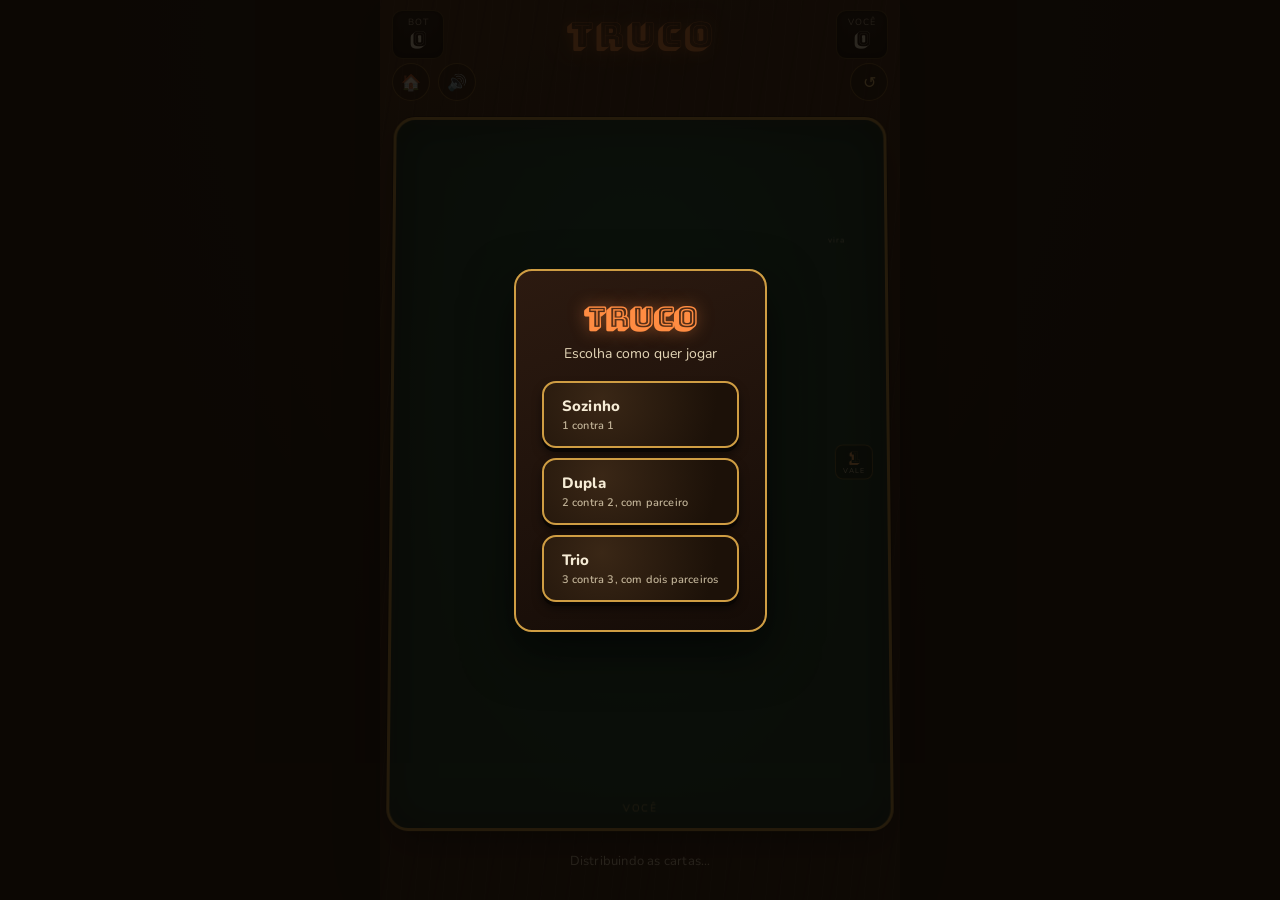
==== games/truco/index.html @ 49a003a3 "Renomeia app para Joguinhos da Hora e corrige botões cortados no Android - manifest/título/README/ru" ====
<!DOCTYPE html>
<html lang="pt-BR">
<head>
<meta charset="UTF-8">
<meta name="viewport" content="width=device-width, initial-scale=1.0, maximum-scale=1.0, user-scalable=no, viewport-fit=cover">
<title>Truco do Boteco</title>
<link rel="icon" href="../../icons/icon.svg" type="image/svg+xml">
<link rel="apple-touch-icon" href="../../icons/icon.svg">
<link rel="manifest" href="../../manifest.json">
<meta name="theme-color" content="#2c1a10">
<meta name="mobile-web-app-capable" content="yes">
<meta name="apple-mobile-web-app-capable" content="yes">
<meta name="apple-mobile-web-app-status-bar-style" content="black-translucent">
<meta name="apple-mobile-web-app-title" content="Truco">
<link rel="stylesheet" href="../../fonts/fonts.css">
<style>
  :root{
    color-scheme: dark;
    --wood-dark:#2c1a10;
    --wood-mid:#4a2d18;
    --wood-light:#6b4226;
    --felt:#0f3d2e;
    --felt-light:#175c46;
    --brass:#cf9d43;
    --brass-bright:#f0c777;
    --cream:#f6ecd6;
    --cream-dim:#e5d7b8;
    --amber:#ff8c42;
    --amber-glow:#ffb066;
    --suit-red:#a8352a;
    --suit-black:#211a14;
    --ink:#1c130c;
    --bg:#1a100a;
    --text-on-dark:#f6ecd6;
    --team-b:#8fa8bd;
  }

  *{ box-sizing:border-box; -webkit-tap-highlight-color:transparent; }

  html,body{
    margin:0; padding:0; height:100%;
    background:var(--bg);
    color:var(--text-on-dark);
    font-family:'Nunito',system-ui,sans-serif;
    overflow-x:hidden;
    overscroll-behavior:none;
    -webkit-user-select:none; user-select:none;
  }

  body{
    min-height:100vh;
    min-height:100dvh;
    display:flex;
    justify-content:center;
    background:
      radial-gradient(ellipse at 50% 0%, rgba(255,180,100,0.06), transparent 60%),
      var(--bg);
  }

  #app{
    width:100%;
    max-width:520px;
    min-height:100vh;
    min-height:100dvh;
    position:relative;
    display:flex;
    flex-direction:column;
    background:
      repeating-linear-gradient(100deg, rgba(0,0,0,0.10) 0px, rgba(0,0,0,0.10) 2px, transparent 2px, transparent 26px),
      repeating-linear-gradient(95deg, rgba(255,255,255,0.03) 0px, rgba(255,255,255,0.03) 1px, transparent 1px, transparent 14px),
      linear-gradient(160deg, var(--wood-mid), var(--wood-dark) 70%);
    box-shadow: 0 0 60px rgba(0,0,0,0.6);
  }

  /* ---------- Header / sign ---------- */
  .topbar{
    display:flex; align-items:center; justify-content:space-between;
    padding:calc(10px + env(safe-area-inset-top)) 12px 4px;
    gap:8px;
    z-index:5;
  }

  .icon-btn{
    width:38px; height:38px; border-radius:50%;
    border:1px solid rgba(207,157,67,0.5);
    background:rgba(0,0,0,0.25);
    color:var(--brass-bright);
    display:flex; align-items:center; justify-content:center;
    font-size:16px;
    cursor:pointer;
    flex:0 0 auto;
  }
  .icon-btn:active{ transform:scale(0.92); }

  .sign{
    font-family:'Bungee Shade', cursive;
    font-size:clamp(26px, 8vw, 34px);
    letter-spacing:2px;
    color:var(--amber);
    text-shadow:
      0 0 12px rgba(255,140,66,0.55),
      0 0 30px rgba(255,140,66,0.25);
    text-align:center;
    flex:1;
    line-height:1;
  }

  .scorechip{
    flex:0 0 auto;
    min-width:52px;
    background:linear-gradient(180deg,#241a12,#150e09);
    border:1px solid rgba(207,157,67,0.35);
    border-radius:10px;
    padding:5px 8px;
    text-align:center;
    box-shadow: inset 0 0 10px rgba(0,0,0,0.5);
  }
  .scorechip .lbl{
    font-size:9px; letter-spacing:1px; color:var(--cream-dim); opacity:0.8;
    white-space:nowrap;
  }
  .scorechip .val{
    font-family:'Bungee Shade', cursive;
    font-size:20px; color:var(--cream);
    line-height:1.1;
  }
  .scorechip .ticks{
    display:flex; gap:2px; justify-content:center; margin-top:3px; flex-wrap:wrap; max-width:60px;
  }
  .scorechip .ticks i{
    width:4px; height:4px; border-radius:50%;
    background:rgba(230,215,184,0.25);
  }
  .scorechip .ticks i.on{ background:var(--brass-bright); box-shadow:0 0 4px var(--brass-bright); }

  /* ---------- Table / felt ---------- */
  .table-wrap{
    flex:1;
    display:flex; flex-direction:column;
    padding:6px 10px 10px;
    perspective:1200px;
  }

  .felt{
    flex:1;
    position:relative;
    border-radius:22px;
    background:
      radial-gradient(ellipse at 50% 40%, var(--felt-light), var(--felt) 70%);
    border:3px solid var(--brass);
    box-shadow:
      0 0 0 1px rgba(0,0,0,0.4),
      inset 0 0 40px rgba(0,0,0,0.55),
      inset 0 2px 12px rgba(255,255,255,0.06),
      0 18px 30px -10px rgba(0,0,0,0.7);
    transform: rotateX(3deg);
    transform-style:preserve-3d;
    display:flex; flex-direction:column;
    padding:10px 6px;
    min-height:0;
    overflow:hidden;
  }

  .zone{
    display:flex; align-items:center; justify-content:center;
    position:relative;
  }
  .bot-zone{ flex:0 0 auto; padding:4px 0 8px; min-height:100px; }
  .bot-zone.multi{ min-height:6px; padding:0; }
  .mid-zone{ flex:1; min-height:120px; }
  .mid-zone.multi{ min-height:220px; }
  .player-zone{ flex:0 0 auto; padding:8px 0 4px; min-height:114px; }

  .hand{
    position:relative;
    width:100%;
    height:100%;
    display:flex; align-items:center; justify-content:center;
  }
  .hand .card{ position:absolute; }

  .name-tag{
    position:absolute;
    top:2px; left:50%; transform:translateX(-50%);
    font-size:10px; letter-spacing:1.5px; color:var(--brass-bright);
    opacity:0.65;
    text-transform:uppercase;
  }
  .player-zone .name-tag{ top:auto; bottom:2px; }

  /* ---------- Multi-seat: avatars around the table (dupla/trio) ---------- */
  .seats-layer{
    position:absolute; inset:0;
    pointer-events:none;
    z-index:7;
  }
  .felt-seat{
    position:absolute;
    transform:translate(-50%,0);
    display:flex; flex-direction:column; align-items:center; gap:2px;
  }
  .felt-seat.pos-12{ top:9%;  left:50%; }
  .felt-seat.pos-10{ top:21%; left:16%; }
  .felt-seat.pos-2 { top:21%; left:84%; }
  .felt-seat.pos-9 { top:27%; left:11%; }
  .felt-seat.pos-3 { top:27%; left:89%; }
  .felt-seat.pos-8 { top:41%; left:9%;  }
  .felt-seat.pos-4 { top:41%; left:91%; }

  .avatar{
    position:relative;
    width:50px; height:50px;
    border-radius:50%;
    border:2.5px solid var(--team-b);
    box-shadow:0 3px 6px rgba(0,0,0,0.5);
    transition: box-shadow 0.3s;
  }
  .avatar.teamA{ border-color:var(--amber); }
  .avatar-inner{
    position:absolute; inset:0;
    border-radius:50%;
    overflow:hidden;
    background: linear-gradient(160deg, rgba(255,255,255,0.06), rgba(0,0,0,0.35));
    display:flex; align-items:flex-end; justify-content:center;
  }
  .fig-head{
    position:absolute; top:16%; left:50%;
    width:34%; height:34%;
    border-radius:50%;
    transform:translateX(-50%);
    box-shadow: inset 0 -3px 4px rgba(0,0,0,0.3), 0 1px 1px rgba(255,255,255,0.15);
  }
  .fig-body{
    position:absolute; bottom:-10%; left:50%;
    width:76%; height:48%;
    border-radius:50% 50% 0 0;
    transform:translateX(-50%);
    box-shadow: inset 0 4px 6px rgba(0,0,0,0.25);
  }
  .avatar .cnt{
    position:absolute; bottom:-4px; right:-4px;
    background:var(--ink); color:var(--cream);
    font-size:9px; font-weight:800;
    border-radius:50%; width:16px; height:16px;
    display:flex; align-items:center; justify-content:center;
    border:1px solid var(--brass);
    z-index:2;
  }
  .felt-seat.active .avatar{
    box-shadow: 0 0 0 3px var(--amber-glow), 0 0 14px rgba(255,140,66,0.6);
  }
  .seat-name{
    font-size:12px; font-weight:700; letter-spacing:0.2px; color:var(--cream);
    background:rgba(0,0,0,0.4);
    padding:2px 8px;
    border-radius:9px;
    text-align:center; max-width:100px; overflow:hidden; text-overflow:ellipsis; white-space:nowrap;
  }

  .seat-bubble{
    position:absolute; bottom:100%; left:50%;
    transform:translate(-50%,6px) scale(0.6);
    margin-bottom:4px;
    background:var(--cream);
    color:var(--ink);
    font-family:'Nunito',sans-serif;
    font-weight:800;
    font-size:11px;
    letter-spacing:0.3px;
    padding:5px 9px;
    border-radius:12px;
    white-space:nowrap;
    opacity:0;
    box-shadow:0 3px 8px rgba(0,0,0,0.4);
  }
  .seat-bubble::after{
    content:'';
    position:absolute; top:100%; left:50%; transform:translateX(-50%);
    border:5px solid transparent; border-top-color:var(--cream);
  }
  .seat-bubble.show{
    animation: bubbleIn 2s cubic-bezier(.3,1.5,.4,1) forwards;
  }
  @keyframes bubbleIn{
    0%{ opacity:0; transform:translate(-50%,6px) scale(0.5); }
    15%{ opacity:1; transform:translate(-50%,0) scale(1); }
    80%{ opacity:1; transform:translate(-50%,0) scale(1); }
    100%{ opacity:0; transform:translate(-50%,-4px) scale(0.9); }
  }

  .you-bubble-anchor{
    position:absolute; top:-6px; left:50%;
    width:1px; height:1px;
  }

  /* vira tucked corner */
  .vira-slot{
    position:absolute; top:8px; right:10px;
    display:flex; flex-direction:column; align-items:center;
    z-index:4;
  }
  .vira-slot .cap{ font-size:8px; letter-spacing:1px; color:var(--cream-dim); opacity:0.75; margin-bottom:2px; }
  .vira-slot .card{ transform: rotate(8deg); transform-origin:center; }

  .play-area{
    position:relative;
    width:100%; height:100%;
    display:flex; align-items:center; justify-content:center;
    flex-wrap:wrap;
    gap:6px;
  }
  .play-slot{
    position:relative;
    width:72px; height:100px;
  }
  .play-slot.bot-slot{ transform: translateY(-8px); }
  .play-slot.player-slot{ transform: translateY(8px); }
  .play-area.multi .play-slot{
    width:60px; height:84px;
    transform: scale(0.94);
  }
  .play-area.multi .play-slot .mini-label{
    position:absolute; bottom:-15px; left:50%; transform:translateX(-50%);
    font-size:9px; color:var(--cream-dim); opacity:0.8; white-space:nowrap;
  }

  .round-dots{
    position:absolute; left:8px; top:50%; transform:translateY(-50%);
    display:flex; flex-direction:column; gap:6px;
    z-index:3;
  }
  .round-dots .dot{
    width:11px; height:11px; border-radius:50%;
    border:1.5px solid rgba(230,215,184,0.4);
    background:rgba(0,0,0,0.25);
  }
  .round-dots .dot.A{ background:var(--amber); border-color:var(--amber); box-shadow:0 0 6px var(--amber); }
  .round-dots .dot.B{ background:var(--suit-black); border-color:var(--cream-dim); }
  .round-dots .dot.tie{ background:transparent; border-color:var(--cream-dim); }
  .round-dots .dot.tie::after{ content:'='; font-size:8px; color:var(--cream-dim); display:block; text-align:center; line-height:9px; }

  .stake-badge{
    position:absolute; right:8px; top:50%; transform:translateY(-50%);
    background:rgba(0,0,0,0.35);
    border:1px solid rgba(207,157,67,0.5);
    border-radius:8px;
    padding:4px 7px;
    text-align:center;
    z-index:3;
  }
  .stake-badge .n{ font-family:'Bungee Shade',cursive; color:var(--amber-glow); font-size:16px; line-height:1;}
  .stake-badge .t{ font-size:7px; letter-spacing:1px; color:var(--cream-dim); }

  /* ---------- Cards ---------- */
  .card{
    width:66px; height:94px;
    border-radius:8px;
    cursor:default;
    transform-style:preserve-3d;
    transition: transform 0.55s cubic-bezier(.2,.8,.2,1), box-shadow 0.3s;
    filter: drop-shadow(0 3px 4px rgba(0,0,0,0.5));
  }
  .card-inner{
    position:relative; width:100%; height:100%;
    transform-style:preserve-3d;
    transition: transform 0.5s cubic-bezier(.3,.7,.3,1.1);
  }
  .card.flipped .card-inner{ transform: rotateY(180deg); }

  .face{
    position:absolute; inset:0;
    border-radius:8px;
    backface-visibility:hidden;
    display:flex; flex-direction:column; justify-content:space-between;
    padding:5px 6px;
    box-shadow: inset 0 0 0 1px rgba(0,0,0,0.15);
  }
  .face.front{
    background: linear-gradient(155deg,#fdf8ec,var(--cream) 60%);
    color:var(--ink);
  }
  .face.back{
    transform: rotateY(180deg);
    background:
      repeating-linear-gradient(45deg, rgba(207,157,67,0.16) 0 6px, transparent 6px 12px),
      linear-gradient(160deg,#134231,#0b2c21);
    border:1.5px solid rgba(207,157,67,0.55);
    display:flex; align-items:center; justify-content:center;
  }
  .face.back::after{
    content:'♣'; font-size:23px; color:rgba(207,157,67,0.55);
  }

  .rank-suit{ font-weight:800; line-height:1; font-size:16px; display:flex; flex-direction:column; align-items:center; }
  .rank-suit .r{ font-size:16px; }
  .rank-suit .s{ font-size:14px; margin-top:-1px; }
  .red{ color:var(--suit-red); }
  .black{ color:var(--suit-black); }
  .corner.bottom{ align-self:flex-end; transform:rotate(180deg); }
  .center-suit{ position:absolute; inset:0; display:flex; align-items:center; justify-content:center; font-size:30px; opacity:0.85; }

  .card.manilha{
    box-shadow: 0 0 10px 1px var(--amber-glow), 0 0 22px 2px rgba(255,140,66,0.35);
  }
  .card.manilha .face.front{ border:1.5px solid var(--brass); }
  .card.manilha .face.front .center-suit{ color:var(--brass); text-shadow:0 0 8px rgba(207,157,67,0.6); }
  .card.manilha .face.front::before{
    content:''; position:absolute; inset:0; border-radius:6px;
    background:linear-gradient(115deg, transparent 30%, rgba(255,255,255,0.55) 45%, transparent 60%);
    background-size:220% 220%;
    animation: shine 2.6s ease-in-out infinite;
    pointer-events:none;
    mix-blend-mode:overlay;
  }
  @keyframes shine{
    0%{ background-position:120% -20%; }
    45%{ background-position:-20% 120%; }
    100%{ background-position:-20% 120%; }
  }

  .card.playable{ cursor:pointer; }
  .card.playable:active .card-inner{ transform: translateY(2px) scale(0.97); }

  .card.tossed{
    z-index:6;
  }

  /* ---------- Controls ---------- */
  .controls{
    padding:8px 14px calc(14px + env(safe-area-inset-bottom));
    display:flex; flex-direction:column; align-items:center; gap:8px;
    min-height:64px;
    justify-content:center;
  }
  .status-line{
    font-size:13px; color:var(--cream-dim); text-align:center;
    min-height:16px;
    letter-spacing:0.2px;
  }
  .btn-row{ display:flex; gap:10px; flex-wrap:wrap; justify-content:center; }

  .chip-btn{
    font-family:'Nunito',sans-serif;
    font-weight:800;
    font-size:14px;
    letter-spacing:0.5px;
    padding:11px 20px;
    border-radius:30px;
    border:2px solid var(--brass);
    background: radial-gradient(circle at 35% 30%, #3a2716, #1c1108 75%);
    color:var(--cream);
    box-shadow: 0 4px 0 #0a0603, 0 6px 10px rgba(0,0,0,0.5);
    cursor:pointer;
  }
  .chip-btn:active{ transform:translateY(3px); box-shadow:0 1px 0 #0a0603; }
  .chip-btn.primary{
    border-color:var(--amber);
    background: radial-gradient(circle at 35% 30%, var(--amber), #b85a1f 75%);
    color:#2a1204;
    box-shadow: 0 4px 0 #7a3c14, 0 6px 14px rgba(255,140,66,0.35);
    animation: pulse 1.8s ease-in-out infinite;
  }
  @keyframes pulse{
    0%,100%{ box-shadow: 0 4px 0 #7a3c14, 0 6px 14px rgba(255,140,66,0.35); }
    50%{ box-shadow: 0 4px 0 #7a3c14, 0 6px 22px rgba(255,140,66,0.7); }
  }
  .chip-btn.danger{ border-color:#8a3b30; }
  .chip-btn.ghost{
    background:transparent; box-shadow:none; border-color:rgba(207,157,67,0.4); color:var(--cream-dim);
  }

  /* ---------- Announcement overlay ---------- */
  .announce{
    position:absolute; left:50%; top:38%;
    width:86%;
    transform:translate(-50%,-50%) scale(0.5);
    font-family:'Bungee Shade', cursive;
    font-size:clamp(20px, 7.5vw, 34px);
    line-height:1.15;
    color:var(--amber);
    text-shadow:
      0 0 18px rgba(255,140,66,0.7),
      0 4px 0 rgba(0,0,0,0.4);
    opacity:0;
    z-index:20;
    pointer-events:none;
    text-align:center;
  }
  .announce.show{
    animation: announceIn 1.1s cubic-bezier(.2,1.4,.4,1) forwards;
  }
  @keyframes announceIn{
    0%{ opacity:0; transform:translate(-50%,-50%) scale(0.3) rotate(-8deg); }
    18%{ opacity:1; transform:translate(-50%,-50%) scale(1.15) rotate(2deg); }
    30%{ transform:translate(-50%,-50%) scale(1) rotate(0deg); }
    78%{ opacity:1; transform:translate(-50%,-50%) scale(1) rotate(0deg); }
    100%{ opacity:0; transform:translate(-50%,-50%) scale(0.9) rotate(0deg); }
  }

  /* ---------- Overlays (match-over & mode-select) ---------- */
  .overlay{
    position:fixed; inset:0; z-index:50;
    background:rgba(10,6,3,0.86);
    display:flex; align-items:center; justify-content:center;
    opacity:0; pointer-events:none;
    transition:opacity 0.35s;
  }
  .overlay.show{ opacity:1; pointer-events:auto; }
  .overlay-card{
    background:linear-gradient(160deg,#2c1a10,#150c07);
    border:2px solid var(--brass);
    border-radius:18px;
    padding:28px 26px;
    text-align:center;
    max-width:340px;
    box-shadow:0 20px 50px rgba(0,0,0,0.6);
  }
  .overlay-card h2{
    font-family:'Bungee Shade',cursive;
    color:var(--amber);
    font-size:28px;
    margin:0 0 8px;
    text-shadow:0 0 16px rgba(255,140,66,0.5);
  }
  .overlay-card p{ color:var(--cream-dim); font-size:14px; margin:0 0 18px; }

  .mode-btns{ display:flex; flex-direction:column; gap:10px; margin-top:4px; }
  .mode-btn{
    font-family:'Nunito',sans-serif;
    font-weight:800; font-size:15px; letter-spacing:0.3px;
    padding:13px 18px;
    border-radius:14px;
    border:2px solid var(--brass);
    background: radial-gradient(circle at 30% 25%, #3a2716, #1c1108 80%);
    color:var(--cream);
    cursor:pointer;
    text-align:left;
    box-shadow: 0 4px 0 #0a0603, 0 6px 10px rgba(0,0,0,0.5);
  }
  .mode-btn:active{ transform:translateY(3px); box-shadow:0 1px 0 #0a0603; }
  .mode-btn .t{ display:block; font-size:15px; }
  .mode-btn .d{ display:block; font-size:11px; font-weight:600; color:var(--cream-dim); opacity:0.8; margin-top:2px; letter-spacing:0.2px; }

  .signal-grid{
    display:grid; grid-template-columns:1fr 1fr 1fr; gap:8px;
    margin-top:6px;
  }
  .signal-btn{
    display:flex; flex-direction:column; align-items:center; gap:3px;
    padding:10px 4px;
    border-radius:12px;
    border:1.5px solid rgba(207,157,67,0.4);
    background: rgba(0,0,0,0.25);
    color:var(--cream);
    cursor:pointer;
    font-family:'Nunito',sans-serif;
  }
  .signal-btn:active{ transform:scale(0.94); background:rgba(255,140,66,0.15); }
  .signal-btn .ic{ font-size:22px; line-height:1; }
  .signal-btn .lb{ font-size:9px; font-weight:700; letter-spacing:0.2px; text-align:center; }

  canvas#confetti{
    position:fixed; inset:0; z-index:60; pointer-events:none;
  }

  @media (max-width:360px){
    .card{ width:57px; height:81px; }
    .sign{ font-size:24px; }
  }

  @media (prefers-reduced-motion: reduce){
    *{ animation-duration:0.01ms !important; transition-duration:0.01ms !important; }
  }
</style>
</head>
<body>
<div id="app">

  <div class="topbar">
    <div class="scorechip" id="botScoreChip">
      <div class="lbl">BOT</div>
      <div class="val" id="botScoreVal">0</div>
      <div class="ticks" id="botTicks"></div>
    </div>
    <div class="sign">TRUCO</div>
    <div class="scorechip" id="playerScoreChip">
      <div class="lbl">VOCÊ</div>
      <div class="val" id="playerScoreVal">0</div>
      <div class="ticks" id="playerTicks"></div>
    </div>
  </div>
  <div class="topbar" style="padding-top:0;">
    <button class="icon-btn" id="homeBtn" title="Menu">🏠</button>
    <button class="icon-btn" id="muteBtn" title="Som">🔊</button>
    <div style="flex:1"></div>
    <button class="icon-btn" id="newGameBtn" title="Nova partida">↺</button>
  </div>

  <div class="table-wrap">
    <div class="felt" id="felt">

      <div class="zone bot-zone" id="botZone"></div>
      <div class="seats-layer" id="seatsLayer"></div>

      <div class="zone mid-zone" id="midZone">
        <div class="round-dots" id="roundDots"></div>
        <div class="play-area" id="playArea"></div>
        <div class="vira-slot">
          <span class="cap">vira</span>
          <div class="card" id="viraCard"></div>
        </div>
        <div class="stake-badge" id="stakeBadge">
          <div class="n" id="stakeVal">1</div>
          <div class="t">VALE</div>
        </div>
      </div>

      <div class="zone player-zone">
        <div class="you-bubble-anchor" id="youBubbleAnchor"></div>
        <div class="hand" id="playerHand"></div>
        <span class="name-tag">Você</span>
      </div>

      <div class="announce" id="announce"></div>
    </div>
  </div>

  <div class="controls">
    <div class="status-line" id="statusLine">Distribuindo as cartas…</div>
    <div class="btn-row" id="btnRow"></div>
  </div>

</div>

<div class="overlay" id="modeOverlay">
  <div class="overlay-card">
    <h2>TRUCO</h2>
    <p>Escolha como quer jogar</p>
    <div class="mode-btns">
      <button class="mode-btn" data-mode="solo"><span class="t">Sozinho</span><span class="d">1 contra 1</span></button>
      <button class="mode-btn" data-mode="dupla"><span class="t">Dupla</span><span class="d">2 contra 2, com parceiro</span></button>
      <button class="mode-btn" data-mode="trio"><span class="t">Trio</span><span class="d">3 contra 3, com dois parceiros</span></button>
    </div>
  </div>
</div>

<div class="overlay" id="overlay">
  <div class="overlay-card">
    <h2 id="overlayTitle">Você venceu!</h2>
    <p id="overlaySub">12 x 7</p>
    <button class="chip-btn primary" id="overlayBtn">Jogar de novo</button>
  </div>
</div>

<div class="overlay" id="signalOverlay">
  <div class="overlay-card">
    <h2 style="font-size:20px;">Sinalizar</h2>
    <p>Mostre ao seu parceiro o que você tem</p>
    <div class="signal-grid" id="signalGrid"></div>
    <button class="chip-btn ghost" id="signalCancelBtn" style="margin-top:14px;">Cancelar</button>
  </div>
</div>

<canvas id="confetti"></canvas>

<script>
(function(){
  'use strict';

  /* ============ CONSTANTS ============ */
  const SUITS = ['paus','copas','espadas','ouros'];
  const SUIT_SYMBOL = { paus:'♣', copas:'♥', espadas:'♠', ouros:'♦' };
  const SUIT_COLOR = { paus:'black', copas:'red', espadas:'black', ouros:'red' };
  const RANKS = ['4','5','6','7','Q','J','K','A','2','3'];
  const MANILHA_SUIT_STRENGTH = { paus:4, copas:3, espadas:2, ouros:1 };
  const CALL_LABEL = { 3:'TRUCO', 6:'SEIS', 9:'NOVE', 12:'DOZE' };
  const NEXT_CALL = { 1:3, 3:6, 6:9, 9:12 };

  const MODE_SEATS = {
    solo: [
      {id:'you', team:'A', human:true, name:'Você', short:'Você'},
      {id:'opp1', team:'B', human:false, name:'Bot', short:'Bot'}
    ],
    dupla: [
      {id:'you', team:'A', human:true, name:'Você', short:'Você'},
      {id:'opp1', team:'B', human:false, name:'Adversário 1', short:'Adv. 1'},
      {id:'partner1', team:'A', human:false, name:'Parceiro', short:'Parc.'},
      {id:'opp2', team:'B', human:false, name:'Adversário 2', short:'Adv. 2'}
    ],
    trio: [
      {id:'you', team:'A', human:true, name:'Você', short:'Você'},
      {id:'opp1', team:'B', human:false, name:'Adversário 1', short:'Adv. 1'},
      {id:'partner1', team:'A', human:false, name:'Parceiro 1', short:'Parc. 1'},
      {id:'opp2', team:'B', human:false, name:'Adversário 2', short:'Adv. 2'},
      {id:'partner2', team:'A', human:false, name:'Parceiro 2', short:'Parc. 2'},
      {id:'opp3', team:'B', human:false, name:'Adversário 3', short:'Adv. 3'}
    ]
  };

  const NICKNAMES = [
    'Zé Pistola','Cacau','Duda','Nenê','Foguinho','Tota','Bira','Pingo',
    'Sardinha','Xandão','Bolão','Formiga','Pernambuco','Tucano','Doutor',
    'Trovão','Pituca','Gaúcho','Netinho','Faísca','Relâmpago','Coió',
    'Seu Manoel','Dona Preciosa','Tia Zulmira','Maluco Beleza','Sabiá','Curió'
  ];
  function shortNameFor(nick){
    const parts = nick.split(' ');
    if(parts.length===1) return nick;
    if(['Seu','Dona','Tia'].includes(parts[0])) return parts[1];
    return parts[0];
  }
  function assignNicknames(seats){
    const pool = shuffle([...NICKNAMES]);
    let i = 0;
    seats.forEach(seat=>{
      if(seat.human) return;
      const nick = pool[i++ % pool.length];
      seat.name = nick;
      seat.short = shortNameFor(nick);
    });
  }

  /* ============ SINAIS DO TRUCO ============ */
  const SIGNALS = [
    { id:'zap',      label:'Zap!',        icon:'😉' },
    { id:'copas',    label:'Copas!',      icon:'🤨' },
    { id:'espadas',  label:'Espadas!',    icon:'😏' },
    { id:'ouros',    label:'Ouros!',      icon:'😛' },
    { id:'tres',     label:'Três!',       icon:'🤷' },
    { id:'pardetres',label:'Par de 3!',   icon:'🙌' },
    { id:'cheio',    label:'Cheio!',      icon:'😤' },
    { id:'cobrir',   label:'Deixa comigo',icon:'💪' },
    { id:'pedetruco',label:'Pede truco!', icon:'✂️' }
  ];
  function signalById(id){ return SIGNALS.find(s=>s.id===id); }

  function signalForHand(hand){
    const manilhas = hand.filter(c=>c.rank===state.manilhaRank);
    if(manilhas.length>=2) return signalById('cheio');
    if(manilhas.length===1){
      const suitToSignal = { paus:'zap', copas:'copas', espadas:'espadas', ouros:'ouros' };
      return signalById(suitToSignal[manilhas[0].suit]);
    }
    const treses = hand.filter(c=>c.rank==='3');
    if(treses.length>=2) return signalById('pardetres');
    if(treses.length===1) return signalById('tres');
    return null;
  }

  function maybeShowPartnerSignals(){
    if(isSolo()) return;
    const you = seatById('you');
    state.seats.forEach(seat=>{
      if(seat.human || seat.team!==you.team) return;
      const sig = signalForHand(seat.hand);
      if(sig && Math.random() < 0.65){
        setTimeout(()=>{
          if(!state.handLocked) showBubble(seat.id, sig.icon+' '+sig.label);
        }, 250 + Math.random()*500);
      }
    });
  }

  function sendPlayerSignal(sigId){
    const sig = signalById(sigId);
    if(!sig) return;
    hideSignalOverlay();
    ensureAudio();
    sfx.place();
    showBubble('you', sig.icon+' '+sig.label);
    if(sig.id==='cobrir'){
      state.playerWillCover = true;
    } else if(sig.id==='pedetruco'){
      state.playerAskedTruco = true;
    } else {
      state.playerSignalStrong = true;
    }
    setStatus('Você sinalizou: '+sig.label);
  }

  function showSignalOverlay(){ document.getElementById('signalOverlay').classList.add('show'); }
  function hideSignalOverlay(){ document.getElementById('signalOverlay').classList.remove('show'); }

  /* ============ AUDIO ============ */
  let audioCtx = null;
  let muted = false;
  try{ muted = localStorage.getItem('truco_muted') === '1'; }catch(e){}

  function ensureAudio(){
    if(!audioCtx){
      try{ audioCtx = new (window.AudioContext||window.webkitAudioContext)(); }catch(e){ audioCtx=null; }
    }
    if(audioCtx && audioCtx.state === 'suspended'){ audioCtx.resume(); }
  }
  function tone(freq, start, dur, type, gainVal){
    if(muted || !audioCtx) return;
    const osc = audioCtx.createOscillator();
    const gain = audioCtx.createGain();
    osc.type = type||'sine';
    osc.frequency.setValueAtTime(freq, audioCtx.currentTime+start);
    gain.gain.setValueAtTime(0, audioCtx.currentTime+start);
    gain.gain.linearRampToValueAtTime(gainVal||0.12, audioCtx.currentTime+start+0.02);
    gain.gain.exponentialRampToValueAtTime(0.001, audioCtx.currentTime+start+dur);
    osc.connect(gain); gain.connect(audioCtx.destination);
    osc.start(audioCtx.currentTime+start);
    osc.stop(audioCtx.currentTime+start+dur+0.05);
  }
  const sfx = {
    place(){ tone(320,0,0.09,'triangle',0.10); },
    flip(){ tone(500,0,0.06,'square',0.05); },
    call(){ tone(220,0,0.14,'sawtooth',0.10); tone(330,0.12,0.22,'sawtooth',0.10); },
    accept(){ tone(440,0,0.1,'sine',0.10); tone(660,0.08,0.16,'sine',0.10); },
    run(){ tone(300,0,0.2,'sine',0.08); tone(180,0.15,0.25,'sine',0.08); },
    winRound(){ tone(523,0,0.12,'triangle',0.10); tone(659,0.1,0.14,'triangle',0.10); },
    loseRound(){ tone(300,0,0.16,'triangle',0.08); },
    winMatch(){ [523,659,784,1046].forEach((f,i)=>tone(f, i*0.12, 0.22,'triangle',0.12)); },
    loseMatch(){ [400,340,280,220].forEach((f,i)=>tone(f, i*0.13, 0.24,'sine',0.10)); }
  };

  /* ============ STATE ============ */
  let state = null;
  let busy = false; // blocks input while animating

  function buildDeck(){
    const deck = [];
    for(const s of SUITS) for(const r of RANKS) deck.push({suit:s, rank:r, id:s+'-'+r});
    return deck;
  }
  function shuffle(arr){
    for(let i=arr.length-1;i>0;i--){
      const j = Math.floor(Math.random()*(i+1));
      [arr[i],arr[j]] = [arr[j],arr[i]];
    }
    return arr;
  }
  function manilhaRankFromVira(viraRank){
    const idx = RANKS.indexOf(viraRank);
    return RANKS[(idx+1) % RANKS.length];
  }
  function cardValue(card, manilhaRank){
    if(card.rank === manilhaRank) return 10 + MANILHA_SUIT_STRENGTH[card.suit];
    return RANKS.indexOf(card.rank);
  }
  function isManilha(card){ return state && card.rank === state.manilhaRank; }

  function isHandOver(results){
    if(results.length < 2) return false;
    if(results.length === 2){
      const [r1,r2] = results;
      if(r1 === 'tie') return r2 !== 'tie';
      if(r2 === 'tie') return true;
      if(r2 === r1) return true;
      return false;
    }
    return true;
  }
  function getHandWinner(results, maoTeam){
    const decisive = results.filter(r=>r!=='tie');
    if(decisive.length===0) return maoTeam;
    if(results.length<=2){
      if(results[0]==='tie') return results[1];
      return results[0];
    }
    const r3 = results[2];
    if(r3 !== 'tie') return r3;
    return results[0];
  }

  function seatById(id){ return state.seats.find(s=>s.id===id); }
  function otherTeam(team){ return team==='A' ? 'B' : 'A'; }
  function activeSeat(){ return state.seats[state.order[state.turnPos]]; }
  function isSolo(){ return state.seats.length === 2; }
  function oppLabel(cap){
    if(isSolo()){
      const opp = state.seats.find(s=>!s.human);
      return opp.name;
    }
    return cap ? 'O outro time' : 'o outro time';
  }

  function newMatch(mode){
    mode = mode || (state && state.mode) || 'solo';
    state = {
      mode: mode,
      seats: MODE_SEATS[mode].map(s=>Object.assign({}, s, {hand:[]})),
      scores: { A:0, B:0 },
      maoSeatIdx: null,
      matchOver: false
    };
    assignNicknames(state.seats);
    updateScoreboard();
    hideOverlay();
    hideModeOverlay();
    startHand();
  }

  function startHand(){
    busy = true;
    const n = state.seats.length;
    const deck = shuffle(buildDeck());
    state.seats.forEach(seat=>{ seat.hand = [deck.pop(), deck.pop(), deck.pop()]; });
    const vira = deck.pop();
    const manilhaRank = manilhaRankFromVira(vira.rank);

    state.maoSeatIdx = (state.maoSeatIdx === null) ? Math.floor(Math.random()*n) : (state.maoSeatIdx+1) % n;
    const order = [];
    for(let i=0;i<n;i++) order.push((state.maoSeatIdx+i) % n);

    Object.assign(state, {
      vira, manilhaRank,
      order,
      turnPos: 0,
      roundLeaderPos: 0,
      roundNum: 1,
      roundResults: [],
      playedThisRound: {},
      stake: 1,
      pendingCall: null,
      callLock: null,
      handLocked: false,
      playerWillCover: false,
      playerAskedTruco: false,
      playerSignalStrong: false
    });

    renderAll(true);
    const leadSeat = activeSeat();
    setStatus(leadSeat.human ? 'Sua vez de começar a rodada.' : leadSeat.name+' começa a rodada…');
    setTimeout(()=>{
      busy = false;
      renderHands();
      renderControls();
      maybeShowPartnerSignals();
      if(!activeSeat().human) seatAct();
    }, 900);
  }

  /* ============ RENDER: cards ============ */
  function cardFaceHTML(card){
    const cls = SUIT_COLOR[card.suit];
    const sym = SUIT_SYMBOL[card.suit];
    return `
      <div class="rank-suit corner top ${cls}"><span class="r">${card.rank}</span><span class="s">${sym}</span></div>
      <div class="center-suit ${cls}">${sym}</div>
      <div class="rank-suit corner bottom ${cls}"><span class="r">${card.rank}</span><span class="s">${sym}</span></div>
    `;
  }

  function makeCardEl(card, faceUp){
    const wrap = document.createElement('div');
    wrap.className = 'card';
    wrap.dataset.id = card.id;
    if(faceUp && isManilha(card)) wrap.classList.add('manilha');
    const inner = document.createElement('div');
    inner.className = 'card-inner';
    if(!faceUp) wrap.classList.add('flipped');
    inner.innerHTML = `
      <div class="face front">${cardFaceHTML(card)}</div>
      <div class="face back"></div>
    `;
    wrap.appendChild(inner);
    return wrap;
  }

  function layoutHand(container, cards, faceUp, playable, deal){
    container.innerHTML = '';
    const n = cards.length;
    const angleStep = n<=1?0: Math.min(14, 34/(n-1));
    const spacing = n<=1?0: Math.min(50, 136/(n-1));
    const finals = [];
    cards.forEach((card,i)=>{
      const el = makeCardEl(card, faceUp);
      const offset = i - (n-1)/2;
      const angle = offset*angleStep;
      const x = offset*spacing;
      const y = Math.abs(offset)*6;
      const finalT = `translateX(${x}px) translateY(${y}px) rotate(${angle}deg)`;
      if(deal){
        el.style.transform = 'translateX(0px) translateY(-14px) rotate(0deg) scale(0.4)';
        el.style.opacity = '0';
        el.style.transition = 'none';
      } else {
        el.style.transform = finalT;
      }
      if(playable){
        el.classList.add('playable');
        el.addEventListener('click', ()=>onPlayerCardClick(card));
      }
      container.appendChild(el);
      finals.push({el, finalT, i});
    });
    if(deal){
      requestAnimationFrame(()=>{
        requestAnimationFrame(()=>{
          finals.forEach(({el, finalT, i})=>{
            el.style.transition = `transform 0.6s cubic-bezier(.2,.8,.2,1) ${i*90}ms, opacity 0.3s ease ${i*90}ms`;
            el.style.transform = finalT;
            el.style.opacity = '1';
          });
        });
      });
    }
  }

  /* ============ RENDER: opponents / seats ============ */
  const SEAT_POSITIONS = {
    dupla: { opp1:'pos-9', partner1:'pos-12', opp2:'pos-3' },
    trio:  { opp1:'pos-8', partner1:'pos-10', opp2:'pos-12', partner2:'pos-2', opp3:'pos-4' }
  };
  const AVATAR_COLORS = ['#a8543a','#3d6e5a','#4a5f95','#9a7a3a','#7a4a7a','#3a7a8a'];
  function avatarColorFor(name){
    let hash = 0;
    for(let i=0;i<name.length;i++) hash = (hash*31 + name.charCodeAt(i)) >>> 0;
    return AVATAR_COLORS[hash % AVATAR_COLORS.length];
  }

  function renderOpponentsShell(){
    const zone = document.getElementById('botZone');
    const layer = document.getElementById('seatsLayer');
    zone.innerHTML = '';
    layer.innerHTML = '';
    zone.classList.toggle('multi', !isSolo());
    if(isSolo()){
      const opp = state.seats[1];
      const nameTag = document.createElement('span');
      nameTag.className = 'name-tag';
      nameTag.textContent = opp.name;
      const hand = document.createElement('div');
      hand.className = 'hand';
      hand.id = 'botHand';
      zone.appendChild(nameTag);
      zone.appendChild(hand);
    } else {
      const positions = SEAT_POSITIONS[state.mode];
      state.seats.forEach(seat=>{
        if(seat.human) return;
        const pos = positions[seat.id];
        const bodyColor = avatarColorFor(seat.name);
        const w = document.createElement('div');
        w.className = 'felt-seat ' + pos;
        w.id = 'seatWidget-'+seat.id;
        w.innerHTML =
          '<div class="seat-bubble" id="bubble-'+seat.id+'"></div>'+
          '<div class="avatar team'+seat.team+'">'+
            '<div class="avatar-inner">'+
              '<div class="fig-head" style="background:#e0b98f"></div>'+
              '<div class="fig-body" style="background:'+bodyColor+'"></div>'+
            '</div>'+
            '<span class="cnt">'+seat.hand.length+'</span>'+
          '</div>'+
          '<div class="seat-name">'+seat.name+'</div>';
        layer.appendChild(w);
      });
    }
  }

  function updateOpponentWidgets(){
    if(isSolo()) return;
    state.seats.forEach(seat=>{
      if(seat.human) return;
      const w = document.getElementById('seatWidget-'+seat.id);
      if(!w) return;
      const cnt = w.querySelector('.cnt');
      if(cnt) cnt.textContent = seat.hand.length;
      const isActive = activeSeat().id===seat.id && !busy && !state.pendingCall;
      w.classList.toggle('active', isActive);
    });
  }

  function showBubble(seatId, text){
    const bubble = seatId==='you'
      ? (document.getElementById('youBubbleAnchor').querySelector('.seat-bubble') || (function(){
          const b = document.createElement('div');
          b.className = 'seat-bubble';
          document.getElementById('youBubbleAnchor').appendChild(b);
          return b;
        })())
      : document.getElementById('bubble-'+seatId);
    if(!bubble) return;
    bubble.textContent = text;
    bubble.classList.remove('show');
    void bubble.offsetWidth;
    bubble.classList.add('show');
  }

  function renderHands(deal){
    const you = seatById('you');
    const humanPlayable = !busy && activeSeat().id==='you' && !state.pendingCall;
    layoutHand(document.getElementById('playerHand'), you.hand, true, humanPlayable, deal);
    if(isSolo()){
      layoutHand(document.getElementById('botHand'), state.seats[1].hand, false, false, deal);
    } else {
      updateOpponentWidgets();
    }
  }

  /* ============ RENDER: play area ============ */
  function renderPlayAreaShell(){
    const area = document.getElementById('playArea');
    area.innerHTML = '';
    area.classList.toggle('multi', !isSolo());
    state.order.forEach(seatIdx=>{
      const seat = state.seats[seatIdx];
      const slot = document.createElement('div');
      slot.className = 'play-slot';
      slot.id = 'slot-'+seat.id;
      if(isSolo()){
        slot.classList.add(seat.human ? 'player-slot' : 'bot-slot');
      } else {
        const label = document.createElement('div');
        label.className = 'mini-label';
        label.textContent = seat.short;
        slot.appendChild(label);
      }
      area.appendChild(slot);
    });
  }

  function clearPlaySlots(){
    state.order.forEach(seatIdx=>{
      const seat = state.seats[seatIdx];
      const slot = document.getElementById('slot-'+seat.id);
      if(slot){
        const label = slot.querySelector('.mini-label');
        slot.innerHTML = '';
        if(label) slot.appendChild(label);
      }
    });
  }

  function renderVira(){
    const slot = document.getElementById('viraCard');
    slot.innerHTML = '';
    slot.appendChild(makeCardEl(state.vira, true));
  }

  function renderRoundDots(){
    const el = document.getElementById('roundDots');
    el.innerHTML = '';
    for(let i=0;i<3;i++){
      const d = document.createElement('div');
      const r = state.roundResults[i];
      d.className = 'dot' + (r ? ' '+r : '');
      el.appendChild(d);
    }
  }

  function renderStake(){
    document.getElementById('stakeVal').textContent = state.stake;
  }

  function tickRow(n){
    let html='';
    for(let i=1;i<=12;i++) html += `<i class="${i<=n?'on':''}"></i>`;
    return html;
  }
  function updateScoreboard(){
    const solo = isSolo();
    document.querySelector('#botScoreChip .lbl').textContent = solo ? 'BOT' : 'ADVERSÁRIOS';
    document.querySelector('#playerScoreChip .lbl').textContent = solo ? 'VOCÊ' : 'SEU TIME';
    document.getElementById('playerScoreVal').textContent = state.scores.A;
    document.getElementById('botScoreVal').textContent = state.scores.B;
    document.getElementById('playerTicks').innerHTML = tickRow(state.scores.A);
    document.getElementById('botTicks').innerHTML = tickRow(state.scores.B);
  }

  function renderAll(fresh){
    document.getElementById('midZone').classList.toggle('multi', !isSolo());
    renderOpponentsShell();
    renderPlayAreaShell();
    renderHands(fresh);
    renderVira();
    renderRoundDots();
    renderStake();
    updateScoreboard();
  }

  function setStatus(msg){
    document.getElementById('statusLine').textContent = msg;
  }

  function announce(text){
    const el = document.getElementById('announce');
    el.textContent = text;
    el.classList.remove('show');
    void el.offsetWidth;
    el.classList.add('show');
  }

  /* ============ CONTROLS ============ */
  function renderControls(){
    const row = document.getElementById('btnRow');
    row.innerHTML = '';
    if(state.matchOver) return;
    const you = seatById('you');

    if(state.pendingCall && state.pendingCall.respondentTeam === you.team){
      setStatus(`${oppLabel(true)} pediu ${CALL_LABEL[state.pendingCall.value]}! O que você faz?`);
      row.appendChild(makeBtn('ACEITAR','primary',()=>respondToCall('accept')));
      row.appendChild(makeBtn('CORRER','danger',()=>respondToCall('run')));
      if(state.pendingCall.value < 12){
        row.appendChild(makeBtn('AUMENTAR','ghost',()=>respondToCall('raise')));
      }
      updateOpponentWidgets();
      return;
    }

    if(!busy && activeSeat().id==='you' && !state.pendingCall){
      const someonePlayed = Object.keys(state.playedThisRound).length>0;
      setStatus(someonePlayed ? 'Sua vez de responder.' : 'Sua vez — escolha uma carta.');
      if(state.stake < 12 && state.callLock !== you.team){
        const label = CALL_LABEL[NEXT_CALL[state.stake]];
        row.appendChild(makeBtn(label,'ghost',()=>playerCall()));
      }
      row.appendChild(makeBtn('CORRER','danger',()=>playerConcede()));
      if(!isSolo()){
        row.appendChild(makeBtn('🤫 SINAL','ghost',()=>showSignalOverlay()));
      }
    }
    updateOpponentWidgets();
  }

  function makeBtn(label, kind, onClick){
    const b = document.createElement('button');
    b.className = 'chip-btn ' + (kind||'');
    b.textContent = label;
    b.addEventListener('click', ()=>{ ensureAudio(); onClick(); });
    return b;
  }

  /* ============ CALL FLOW ============ */
  function playerConcede(){
    if(busy || state.pendingCall || activeSeat().id!=='you' || state.handLocked) return;
    const you = seatById('you');
    sfx.run();
    announce('CORREU!');
    if(!isSolo()) showBubble('you', 'CORRO!');
    const pts = state.stake;
    setStatus('Você correu. '+oppLabel(true)+' fica com '+pts+' ponto'+(pts>1?'s':'')+'.');
    endHand(otherTeam(you.team), pts, true);
  }

  function firstAITeamSeat(team){
    return state.seats.find(s=>s.team===team && !s.human);
  }

  function playerCall(){
    if(busy || state.pendingCall || activeSeat().id!=='you' || state.handLocked) return;
    const you = seatById('you');
    if(state.callLock === you.team) return;
    const value = NEXT_CALL[state.stake];
    state.pendingCall = { value, callChainInitiatorPos: state.turnPos, callerTeam: you.team, respondentTeam: otherTeam(you.team) };
    sfx.call();
    if(isSolo()) announce(CALL_LABEL[value]+'!'); else showBubble('you', CALL_LABEL[value]+'!');
    setStatus('Você pediu '+CALL_LABEL[value]+'. Aguardando resposta…');
    renderHands();
    renderControls();
    setTimeout(resolvePendingCallForAI, 1100);
  }

  function seatCalls(seat){
    const value = NEXT_CALL[state.stake];
    state.pendingCall = { value, callChainInitiatorPos: state.turnPos, callerTeam: seat.team, respondentTeam: otherTeam(seat.team) };
    sfx.call();
    if(isSolo()) announce(CALL_LABEL[value]+'!'); else showBubble(seat.id, CALL_LABEL[value]+'!');
    setStatus((isSolo()?seat.name:(seat.team===seatById('you').team?'Seu time':'O outro time'))+' pediu '+CALL_LABEL[value]+'!');
    renderControls();
    if(state.pendingCall.respondentTeam !== seatById('you').team){
      setTimeout(resolvePendingCallForAI, 1100);
    }
  }

  function handStrength(hand){
    let s = 0;
    hand.forEach(c=>{
      const v = cardValue(c, state.manilhaRank);
      if(v>=11) s += 3; // manilha
      else if(v>=6) s += 1; // K,A,2,3 range
    });
    return s;
  }

  function teamHandStrength(team){
    const members = state.seats.filter(s=>s.team===team);
    const total = members.reduce((sum,s)=>sum+handStrength(s.hand),0);
    return total / members.length;
  }

  function resolvePendingCallForAI(){
    const pc = state.pendingCall;
    if(!pc) return;
    const aiTeam = pc.respondentTeam;
    if(aiTeam === seatById('you').team) return; // human must respond, don't auto-resolve
    const strength = teamHandStrength(aiTeam);
    const roll = Math.random();
    let action;
    if(strength>=6 && pc.value<12 && roll<0.35) action='raise';
    else if(strength>=3) action = roll<0.85 ? 'accept' : 'raise';
    else if(strength>=1) action = roll<0.55 ? 'accept' : 'run';
    else action = roll<0.20 ? 'accept' : 'run';
    if(action==='raise' && pc.value>=12) action='accept';
    respondToCall(action);
  }

  function respondToCall(action){
    const pc = state.pendingCall;
    if(!pc) return;
    const you = seatById('you');
    const responderIsYou = pc.respondentTeam === you.team;
    const bubbleSeatId = responderIsYou ? 'you' : (firstAITeamSeat(pc.respondentTeam)||{}).id;
    if(action === 'accept'){
      sfx.accept();
      state.stake = pc.value;
      state.callLock = pc.callerTeam;
      state.pendingCall = null;
      state.turnPos = pc.callChainInitiatorPos;
      setStatus((responderIsYou?'Você aceitou':oppLabel(true)+' aceitou')+'! Valendo '+state.stake+'.');
      if(!isSolo() && bubbleSeatId) showBubble(bubbleSeatId, 'ACEITO!');
      renderStake();
      renderHands();
      renderControls();
      if(!activeSeat().human) setTimeout(seatAct, 900);
    } else if(action === 'run'){
      sfx.run();
      const winnerTeam = pc.callerTeam;
      const pts = state.stake;
      state.pendingCall = null;
      setStatus(responderIsYou ? 'Você correu.' : oppLabel(true)+' correu.');
      announce('CORREU!');
      if(!isSolo() && bubbleSeatId) showBubble(bubbleSeatId, 'CORRO!');
      endHand(winnerTeam, pts, true);
    } else if(action === 'raise'){
      const newValue = NEXT_CALL[pc.value];
      const newCallerTeam = pc.respondentTeam;
      const newRespondentTeam = pc.callerTeam;
      state.pendingCall = { value:newValue, callChainInitiatorPos: pc.callChainInitiatorPos, callerTeam:newCallerTeam, respondentTeam:newRespondentTeam };
      sfx.call();
      if(isSolo()) announce(CALL_LABEL[newValue]+'!'); else if(bubbleSeatId) showBubble(bubbleSeatId, CALL_LABEL[newValue]+'!');
      setStatus((responderIsYou?'Você aumentou':oppLabel(true)+' aumentou')+' para '+CALL_LABEL[newValue]+'!');
      renderControls();
      if(newRespondentTeam !== you.team) setTimeout(resolvePendingCallForAI, 1100);
    }
  }

  /* ============ PLAYING CARDS ============ */
  function onPlayerCardClick(card){
    if(busy || activeSeat().id!=='you' || state.pendingCall || state.handLocked) return;
    playCard('you', card);
  }

  function playCard(seatId, card){
    if(state.handLocked || !card) return;
    busy = true;
    ensureAudio();
    const seat = seatById(seatId);
    const idx = seat.hand.findIndex(c=>c.id===card.id);
    if(idx===-1){ busy=false; renderHands(); renderControls(); return; }
    seat.hand.splice(idx,1);
    state.playedThisRound[seatId] = card;

    const slot = document.getElementById('slot-'+seatId);
    const label = slot ? slot.querySelector('.mini-label') : null;
    if(slot){ slot.innerHTML=''; if(label) slot.appendChild(label); }
    const el = makeCardEl(card, seat.human); // non-human starts face-down, flips
    el.classList.add('tossed');
    const isYou = !!seat.human;
    const finalT = `translateY(${isYou?18:-18}px) rotate(${(Math.random()*10-5).toFixed(1)}deg)`;
    el.style.transform = `translateY(${isYou?54:-54}px) scale(1.18) rotate(0deg)`;
    el.style.transition = 'none';
    if(slot) slot.appendChild(el);
    sfx.place();
    requestAnimationFrame(()=>{
      requestAnimationFrame(()=>{
        el.style.transition = 'transform 0.32s cubic-bezier(.25,.5,.3,1.2)';
        el.style.transform = finalT;
      });
    });
    if(!seat.human){
      requestAnimationFrame(()=>{
        setTimeout(()=>{
          el.classList.remove('flipped');
          sfx.flip();
        }, 160);
      });
    }
    renderHands();

    setTimeout(()=>{ afterCardPlayed(); }, 700);
  }

  function afterCardPlayed(){
    const playedCount = Object.keys(state.playedThisRound).length;
    if(playedCount === state.order.length){
      resolveRound();
    } else {
      state.turnPos = (state.turnPos+1) % state.order.length;
      busy = false;
      renderHands();
      renderControls();
      if(!activeSeat().human) setTimeout(seatAct, 900);
    }
  }

  function resolveRound(){
    let bestVal=-1, bestSeats=[];
    state.order.forEach(seatIdx=>{
      const seat = state.seats[seatIdx];
      const card = state.playedThisRound[seat.id];
      const v = cardValue(card, state.manilhaRank);
      if(v>bestVal){ bestVal=v; bestSeats=[seat]; }
      else if(v===bestVal){ bestSeats.push(seat); }
    });
    const teamsAtTop = new Set(bestSeats.map(s=>s.team));
    const result = teamsAtTop.size===1 ? [...teamsAtTop][0] : 'tie';
    state.roundResults.push(result);
    renderRoundDots();

    const youTeam = seatById('you').team;
    if(result==='tie'){ setStatus('Rodada empatada!'); }
    else if(result===youTeam){ setStatus('Seu time venceu a rodada!'); sfx.winRound(); }
    else { setStatus('O outro time venceu a rodada.'); sfx.loseRound(); }

    let nextLeaderPos = null;
    if(result!=='tie'){
      const winningSeat = bestSeats.find(s=>s.team===result);
      nextLeaderPos = state.order.indexOf(state.seats.indexOf(winningSeat));
    }

    setTimeout(()=>{
      state.playedThisRound = {};
      clearPlaySlots();
      state.playerWillCover = false;

      if(isHandOver(state.roundResults)){
        const maoTeam = state.seats[state.order[0]].team;
        const winnerTeam = getHandWinner(state.roundResults, maoTeam);
        endHand(winnerTeam, state.stake, false);
        return;
      }
      state.roundNum++;
      if(nextLeaderPos !== null) state.roundLeaderPos = nextLeaderPos;
      state.turnPos = state.roundLeaderPos;
      busy = false;
      renderHands();
      renderControls();
      const seat = activeSeat();
      setStatus((seat.human?'Sua vez':seat.name+' começa')+' — rodada '+state.roundNum+'.');
      if(!seat.human) setTimeout(seatAct, 900);
    }, 1100);
  }

  function endHand(winnerTeam, points, byFold){
    busy = true;
    state.pendingCall = null;
    state.handLocked = true;
    renderHands();
    renderControls();
    state.scores[winnerTeam] += points;
    updateScoreboard();
    const youWon = winnerTeam === seatById('you').team;
    announce(youWon ? 'MÃO SUA!' : 'MÃO ADVERSÁRIA');
    setStatus((youWon?'Seu time':'O outro time')+' fica com '+points+' ponto'+(points>1?'s':'')+'.');

    if(state.scores[winnerTeam] >= 12){
      state.matchOver = true;
      setTimeout(()=>showMatchOver(winnerTeam), 1300);
      return;
    }
    setTimeout(()=>{ startHand(); }, 1700);
  }

  /* ============ SEAT AI ============ */
  function seatAct(){
    if(state.matchOver) return;
    const seat = activeSeat();
    busy = true;
    renderControls();
    setTimeout(()=>{
      if(state.handLocked || !seat.hand.length) return;
      if(maybeSeatConcedes(seat)){
        sfx.run();
        announce('CORREU!');
        if(!isSolo()) showBubble(seat.id, 'CORRO!');
        const pts = state.stake;
        const winnerTeam = otherTeam(seat.team);
        const youWin = winnerTeam === seatById('you').team;
        const actorLabel = isSolo() ? seat.name : (seat.team===seatById('you').team ? 'Seu time' : 'O outro time');
        setStatus(actorLabel+' correu. '+(youWin?'Você fica':'O outro time fica')+' com '+pts+' ponto'+(pts>1?'s':'')+'.');
        endHand(winnerTeam, pts, true);
        return;
      }
      if(maybeSeatCalls(seat)) return;
      const card = chooseCardForSeat(seat);
      if(!card) return;
      playCard(seat.id, card);
    }, 700 + Math.random()*700);
  }

  function maybeSeatConcedes(seat){
    if(state.playedThisRound[seat.id]) return false;
    if(state.roundNum===1) return false;
    const teamLostFirst = state.roundResults[0] === otherTeam(seat.team);
    if(!teamLostFirst) return false;
    const strength = handStrength(seat.hand);
    if(strength>0) return false;
    return Math.random() < 0.35;
  }

  function maybeSeatCalls(seat){
    if(state.stake>=12) return false;
    if(state.playedThisRound[seat.id]) return false;
    if(state.callLock === seat.team) return false;
    const isPartner = !isSolo() && seat.team===seatById('you').team;
    if(isPartner && state.playerAskedTruco){
      state.playerAskedTruco = false;
      if(Math.random() < 0.85){
        seatCalls(seat);
        setTimeout(()=>{ busy=false; }, 50);
        return true;
      }
      return false;
    }
    let strength = handStrength(seat.hand);
    if(isPartner && state.playerSignalStrong) strength += 2;
    let chance = 0;
    if(state.roundNum===1){
      if(strength>=6) chance=0.55;
      else if(strength>=3) chance=0.22;
      else chance=0.06;
    } else {
      if(strength>=4) chance=0.4;
      else chance=0.1;
    }
    if(Math.random() < chance){
      seatCalls(seat);
      setTimeout(()=>{ busy=false; }, 50);
      return true;
    }
    return false;
  }

  function chooseCardForSeat(seat){
    const sorted = [...seat.hand].sort((a,b)=>cardValue(a,state.manilhaRank)-cardValue(b,state.manilhaRank));
    const isPartner = !isSolo() && seat.team===seatById('you').team;
    if(isPartner && state.playerWillCover && !state.playedThisRound[seat.id]){
      state.playerWillCover = false;
      return sorted[0];
    }
    let bestVal=-1, bestTeam=null;
    state.order.forEach(seatIdx=>{
      const s = state.seats[seatIdx];
      if(s.id===seat.id) return;
      const c = state.playedThisRound[s.id];
      if(c){
        const v = cardValue(c, state.manilhaRank);
        if(v>bestVal){ bestVal=v; bestTeam=s.team; }
      }
    });
    if(bestVal===-1){
      if(state.roundNum===1){
        const mid = Math.floor(sorted.length/2);
        return sorted[Math.max(0, mid-(sorted.length===3?1:0))] || sorted[0];
      }
      const teamWonFirst = state.roundResults[0]===seat.team;
      if(teamWonFirst) return sorted[0];
      return sorted[sorted.length-1];
    }
    if(bestTeam === seat.team){
      return sorted[0]; // teammate already winning, save good cards
    }
    const winners = sorted.filter(c=>cardValue(c,state.manilhaRank)>bestVal);
    if(winners.length) return winners[0];
    return sorted[0];
  }

  /* ============ MATCH OVER / CONFETTI ============ */
  function showMatchOver(winnerTeam){
    const youWon = winnerTeam === seatById('you').team;
    document.getElementById('overlayTitle').textContent = youWon ? 'Você venceu! 🏆' : 'Perdeu essa.';
    document.getElementById('overlaySub').textContent = state.scores.A+' x '+state.scores.B;
    document.getElementById('overlay').classList.add('show');
    if(youWon){ sfx.winMatch(); fireConfetti(); }
    else { sfx.loseMatch(); }
  }
  function hideOverlay(){ document.getElementById('overlay').classList.remove('show'); }
  function showModeOverlay(){ document.getElementById('modeOverlay').classList.add('show'); }
  function hideModeOverlay(){ document.getElementById('modeOverlay').classList.remove('show'); }

  function fireConfetti(){
    const canvas = document.getElementById('confetti');
    const ctx = canvas.getContext && canvas.getContext('2d');
    if(!ctx) return;
    canvas.width = window.innerWidth; canvas.height = window.innerHeight;
    const colors = ['#cf9d43','#ff8c42','#f6ecd6','#a8352a','#175c46'];
    const pieces = [];
    for(let i=0;i<110;i++){
      pieces.push({
        x: Math.random()*canvas.width,
        y: -20-Math.random()*canvas.height*0.5,
        w: 5+Math.random()*5,
        h: 8+Math.random()*6,
        rot: Math.random()*360,
        vRot: (Math.random()-0.5)*10,
        vy: 2+Math.random()*3,
        vx: (Math.random()-0.5)*2,
        color: colors[Math.floor(Math.random()*colors.length)]
      });
    }
    let frame=0;
    function step(){
      frame++;
      ctx.clearRect(0,0,canvas.width,canvas.height);
      let active=false;
      pieces.forEach(p=>{
        p.y += p.vy; p.x += p.vx; p.rot += p.vRot;
        if(p.y < canvas.height+20) active=true;
        ctx.save();
        ctx.translate(p.x,p.y);
        ctx.rotate(p.rot*Math.PI/180);
        ctx.fillStyle = p.color;
        ctx.fillRect(-p.w/2,-p.h/2,p.w,p.h);
        ctx.restore();
      });
      if(active && frame<420) requestAnimationFrame(step);
      else ctx.clearRect(0,0,canvas.width,canvas.height);
    }
    step();
  }

  /* ============ INIT ============ */
  document.getElementById('homeBtn').addEventListener('click', ()=>{
    window.location.href = '../../index.html';
  });
  document.getElementById('muteBtn').addEventListener('click', ()=>{
    muted = !muted;
    document.getElementById('muteBtn').textContent = muted ? '🔇' : '🔊';
    try{ localStorage.setItem('truco_muted', muted?'1':'0'); }catch(e){}
    ensureAudio();
  });
  document.getElementById('newGameBtn').addEventListener('click', ()=>{
    ensureAudio();
    showModeOverlay();
  });
  document.getElementById('overlayBtn').addEventListener('click', ()=>{
    hideOverlay();
    newMatch(state.mode);
  });
  document.querySelectorAll('#modeOverlay [data-mode]').forEach(function(btn){
    btn.addEventListener('click', function(){
      ensureAudio();
      newMatch(btn.getAttribute('data-mode'));
    });
  });
  document.getElementById('muteBtn').textContent = muted ? '🔇' : '🔊';

  (function initSignalGrid(){
    const grid = document.getElementById('signalGrid');
    SIGNALS.forEach(function(sig){
      const b = document.createElement('button');
      b.className = 'signal-btn';
      b.innerHTML = '<span class="ic">'+sig.icon+'</span><span class="lb">'+sig.label+'</span>';
      b.addEventListener('click', function(){ sendPlayerSignal(sig.id); });
      grid.appendChild(b);
    });
  })();
  document.getElementById('signalCancelBtn').addEventListener('click', hideSignalOverlay);

  document.addEventListener('click', ensureAudio, { once:true });
  window.addEventListener('resize', ()=>{
    const c = document.getElementById('confetti');
    c.width = window.innerWidth; c.height = window.innerHeight;
  });

  showModeOverlay();

  if('serviceWorker' in navigator){
    window.addEventListener('load', ()=>{
      navigator.serviceWorker.register('../../sw.js', { scope: '../../' }).catch(console.error);
    });
  }
})();
</script>
</body>
</html>
---- fonts/fonts.css ----
/* Fontes auto-hospedadas (Bungee Shade + Nunito), recorte Latin-1 — cobre acentuação do pt-BR.
   Baixadas do Google Fonts para o app funcionar 100% offline, sem depender de CDN. */

@font-face {
  font-family: 'Bungee Shade';
  font-style: normal;
  font-weight: 400;
  font-display: swap;
  src: url('./bungee-shade.woff2') format('woff2');
}

@font-face {
  font-family: 'Nunito';
  font-style: normal;
  font-weight: 400;
  font-display: swap;
  src: url('./nunito-400.woff2') format('woff2');
}
@font-face {
  font-family: 'Nunito';
  font-style: normal;
  font-weight: 600;
  font-display: swap;
  src: url('./nunito-600.woff2') format('woff2');
}
@font-face {
  font-family: 'Nunito';
  font-style: normal;
  font-weight: 700;
  font-display: swap;
  src: url('./nunito-700.woff2') format('woff2');
}
@font-face {
  font-family: 'Nunito';
  font-style: normal;
  font-weight: 800;
  font-display: swap;
  src: url('./nunito-800.woff2') format('woff2');
}
@font-face {
  font-family: 'Nunito';
  font-style: normal;
  font-weight: 900;
  font-display: swap;
  src: url('./nunito-900.woff2') format('woff2');
}
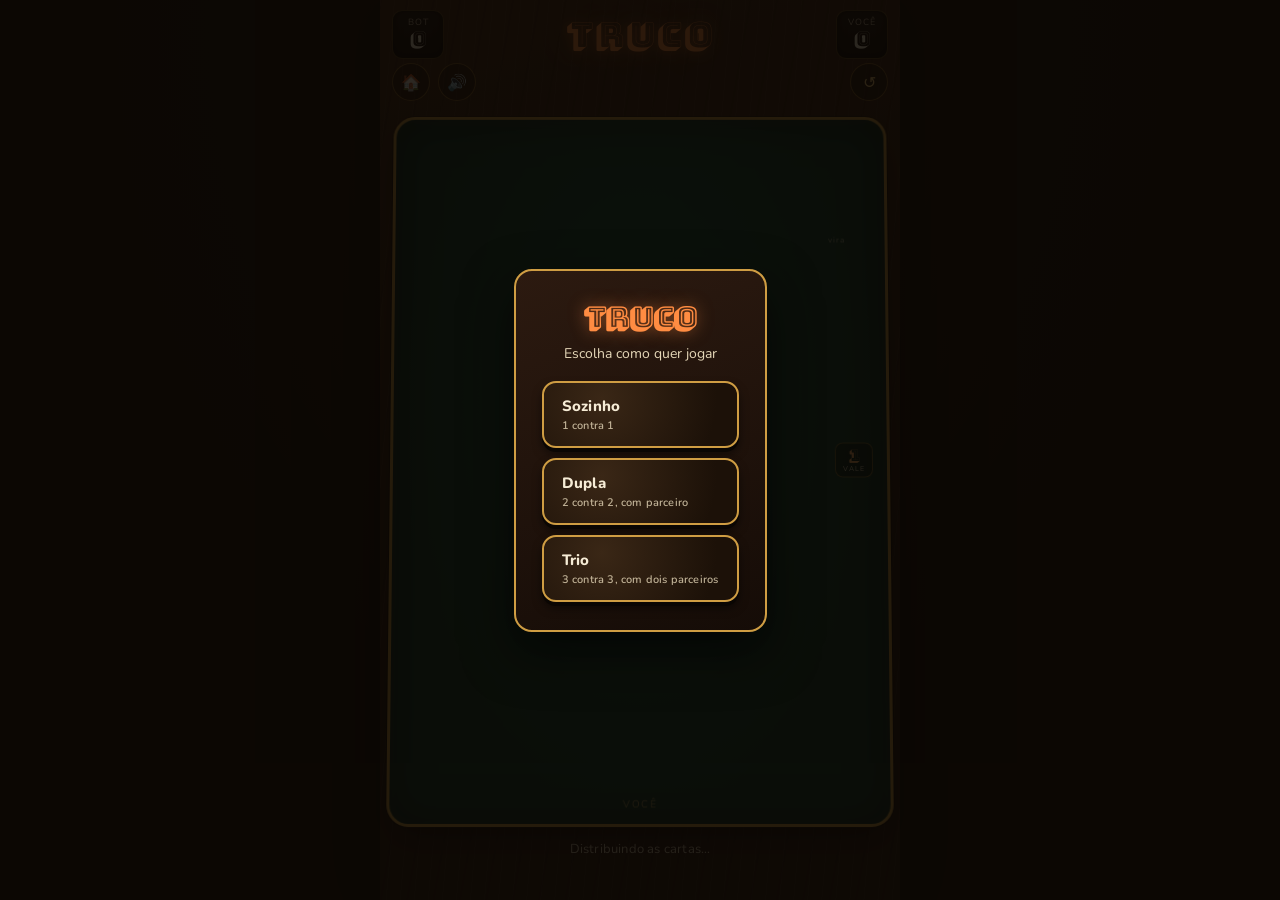
==== commit 089e2501: "Aumenta margem de segurança no rodapé (botões cobertos por barra/overlay do sistema) Co-Authored-By:" ====
--- a/games/truco/index.html
+++ b/games/truco/index.html
@@ -427,7 +427,7 @@
 
   /* ---------- Controls ---------- */
   .controls{
-    padding:8px 14px calc(14px + env(safe-area-inset-bottom));
+    padding:8px 14px calc(34px + env(safe-area-inset-bottom));
     display:flex; flex-direction:column; align-items:center; gap:8px;
     min-height:64px;
     justify-content:center;
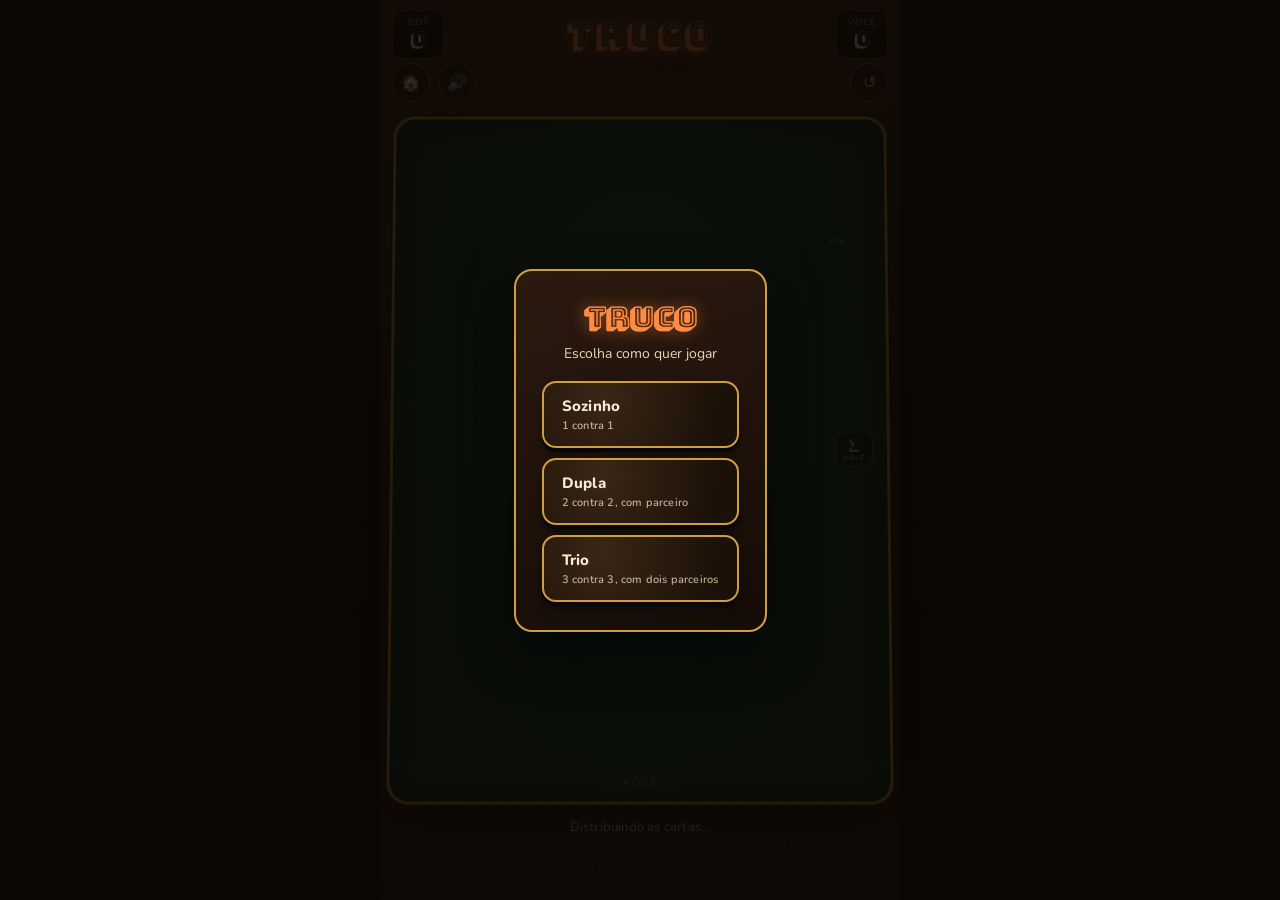
==== commit 643b126f: "Mede altura real da tela via JS (window.innerHeight) em vez de confiar só em dvh 100dvh não desconta" ====
--- a/games/truco/index.html
+++ b/games/truco/index.html
@@ -3,6 +3,19 @@
 <head>
 <meta charset="UTF-8">
 <meta name="viewport" content="width=device-width, initial-scale=1.0, maximum-scale=1.0, user-scalable=no, viewport-fit=cover">
+<script>
+  // 100dvh não é confiável em todo Android (algumas barras/overlays do sistema
+  // não são descontadas). window.innerHeight é o que o motor do navegador
+  // realmente considera "visível", então usamos isso como fonte da verdade.
+  (function(){
+    function setAppHeight(){
+      document.documentElement.style.setProperty('--app-height', window.innerHeight + 'px');
+    }
+    setAppHeight();
+    window.addEventListener('resize', setAppHeight);
+    window.addEventListener('orientationchange', setAppHeight);
+  })();
+</script>
 <title>Truco do Boteco</title>
 <link rel="icon" href="../../icons/icon.svg" type="image/svg+xml">
 <link rel="apple-touch-icon" href="../../icons/icon.svg">
@@ -50,6 +63,7 @@
   body{
     min-height:100vh;
     min-height:100dvh;
+    min-height:var(--app-height, 100dvh);
     display:flex;
     justify-content:center;
     background:
@@ -62,6 +76,7 @@
     max-width:520px;
     min-height:100vh;
     min-height:100dvh;
+    min-height:var(--app-height, 100dvh);
     position:relative;
     display:flex;
     flex-direction:column;
@@ -427,7 +442,7 @@
 
   /* ---------- Controls ---------- */
   .controls{
-    padding:8px 14px calc(34px + env(safe-area-inset-bottom));
+    padding:8px 14px calc(56px + env(safe-area-inset-bottom));
     display:flex; flex-direction:column; align-items:center; gap:8px;
     min-height:64px;
     justify-content:center;
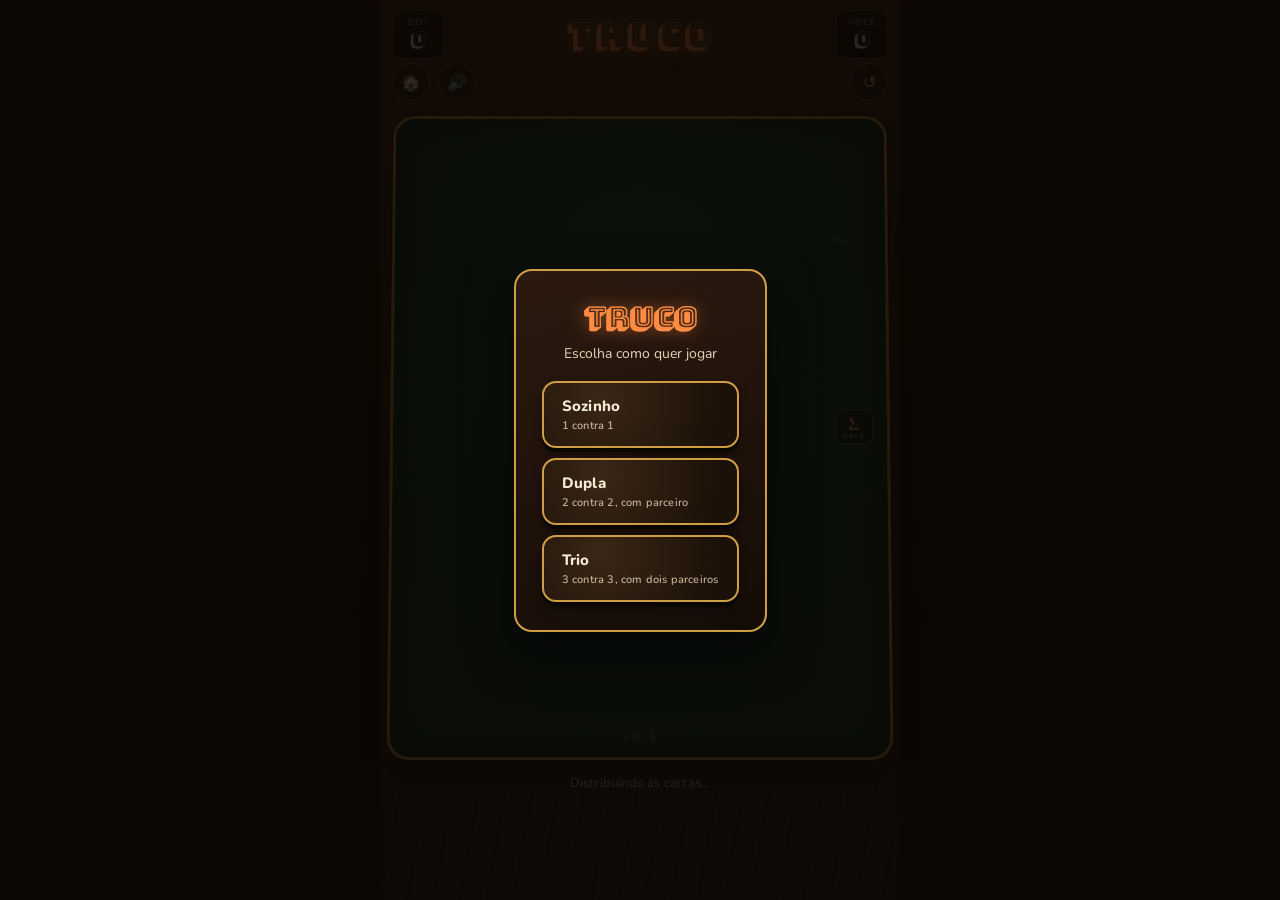
==== commit b2009dbf: "Ajusta mesa: reserva espaço fixo pros botões (evita esticar/encolher) e move bolinhas de rodada pro " ====
--- a/games/truco/index.html
+++ b/games/truco/index.html
@@ -340,8 +340,8 @@
   }
 
   .round-dots{
-    position:absolute; left:8px; top:50%; transform:translateY(-50%);
-    display:flex; flex-direction:column; gap:6px;
+    position:absolute; left:10px; top:8px;
+    display:flex; flex-direction:row; gap:6px;
     z-index:3;
   }
   .round-dots .dot{
@@ -452,7 +452,7 @@
     min-height:16px;
     letter-spacing:0.2px;
   }
-  .btn-row{ display:flex; gap:10px; flex-wrap:wrap; justify-content:center; }
+  .btn-row{ display:flex; gap:10px; flex-wrap:wrap; justify-content:center; min-height:44px; }
 
   .chip-btn{
     font-family:'Nunito',sans-serif;
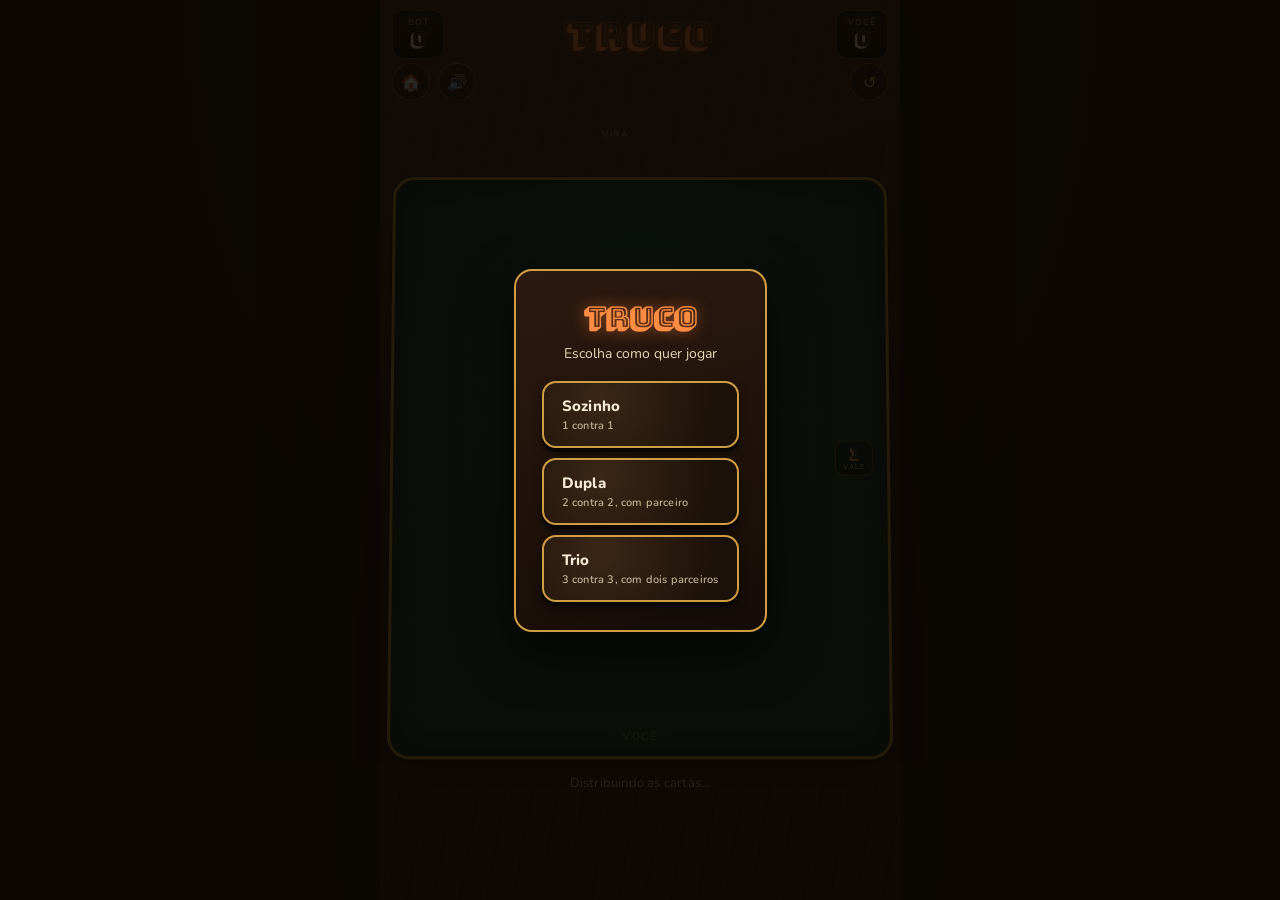
==== commit a669cba2: "Move o vira pra faixa própria entre o título e a mesa Antes ele ficava dentro do feltro (top-right d" ====
--- a/games/truco/index.html
+++ b/games/truco/index.html
@@ -308,14 +308,18 @@
     width:1px; height:1px;
   }
 
-  /* vira tucked corner */
-  .vira-slot{
-    position:absolute; top:8px; right:10px;
-    display:flex; flex-direction:column; align-items:center;
-    z-index:4;
-  }
-  .vira-slot .cap{ font-size:8px; letter-spacing:1px; color:var(--cream-dim); opacity:0.75; margin-bottom:2px; }
-  .vira-slot .card{ transform: rotate(8deg); transform-origin:center; }
+  /* vira: faixa própria entre o título e a mesa */
+  .vira-bar{
+    display:flex; align-items:center; justify-content:center; gap:7px;
+    padding:0 0 4px;
+    z-index:5;
+  }
+  .vira-bar .cap{ font-size:9px; letter-spacing:1.5px; color:var(--cream-dim); opacity:0.75; text-transform:uppercase; }
+  .vira-card-wrap{
+    width:42px; height:58px;
+    display:flex; align-items:center; justify-content:center;
+  }
+  .vira-card-wrap .card{ transform: scale(0.62) rotate(8deg); transform-origin:center; }
 
   .play-area{
     position:relative;
@@ -611,6 +615,11 @@
     <button class="icon-btn" id="newGameBtn" title="Nova partida">↺</button>
   </div>
 
+  <div class="vira-bar" id="viraBar">
+    <span class="cap">vira</span>
+    <div class="vira-card-wrap"><div class="card" id="viraCard"></div></div>
+  </div>
+
   <div class="table-wrap">
     <div class="felt" id="felt">
 
@@ -620,10 +629,6 @@
       <div class="zone mid-zone" id="midZone">
         <div class="round-dots" id="roundDots"></div>
         <div class="play-area" id="playArea"></div>
-        <div class="vira-slot">
-          <span class="cap">vira</span>
-          <div class="card" id="viraCard"></div>
-        </div>
         <div class="stake-badge" id="stakeBadge">
           <div class="n" id="stakeVal">1</div>
           <div class="t">VALE</div>
@@ -713,10 +718,10 @@
   };
 
   const NICKNAMES = [
-    'Zé Pistola','Cacau','Duda','Nenê','Foguinho','Tota','Bira','Pingo',
-    'Sardinha','Xandão','Bolão','Formiga','Pernambuco','Tucano','Doutor',
-    'Trovão','Pituca','Gaúcho','Netinho','Faísca','Relâmpago','Coió',
-    'Seu Manoel','Dona Preciosa','Tia Zulmira','Maluco Beleza','Sabiá','Curió'
+    'Bolsonaro','Lula','Messi','CR7','Abel Ferreira','Trump','Kim Jon Un','Puttin',
+    'Lampião','Xandão','Silvio Santos','Pelé','Xuxa','Feiticeira','Tiazinha',
+    'Chaves','Millei','Ronaldinho Gaúcho','Netinho','Faísca','Relâmpago','Coió',
+    'Manoel do Bar','Dona Benta','Tia Zulmira','Zezé','Sabiá','Curió'
   ];
   function shortNameFor(nick){
     const parts = nick.split(' ');
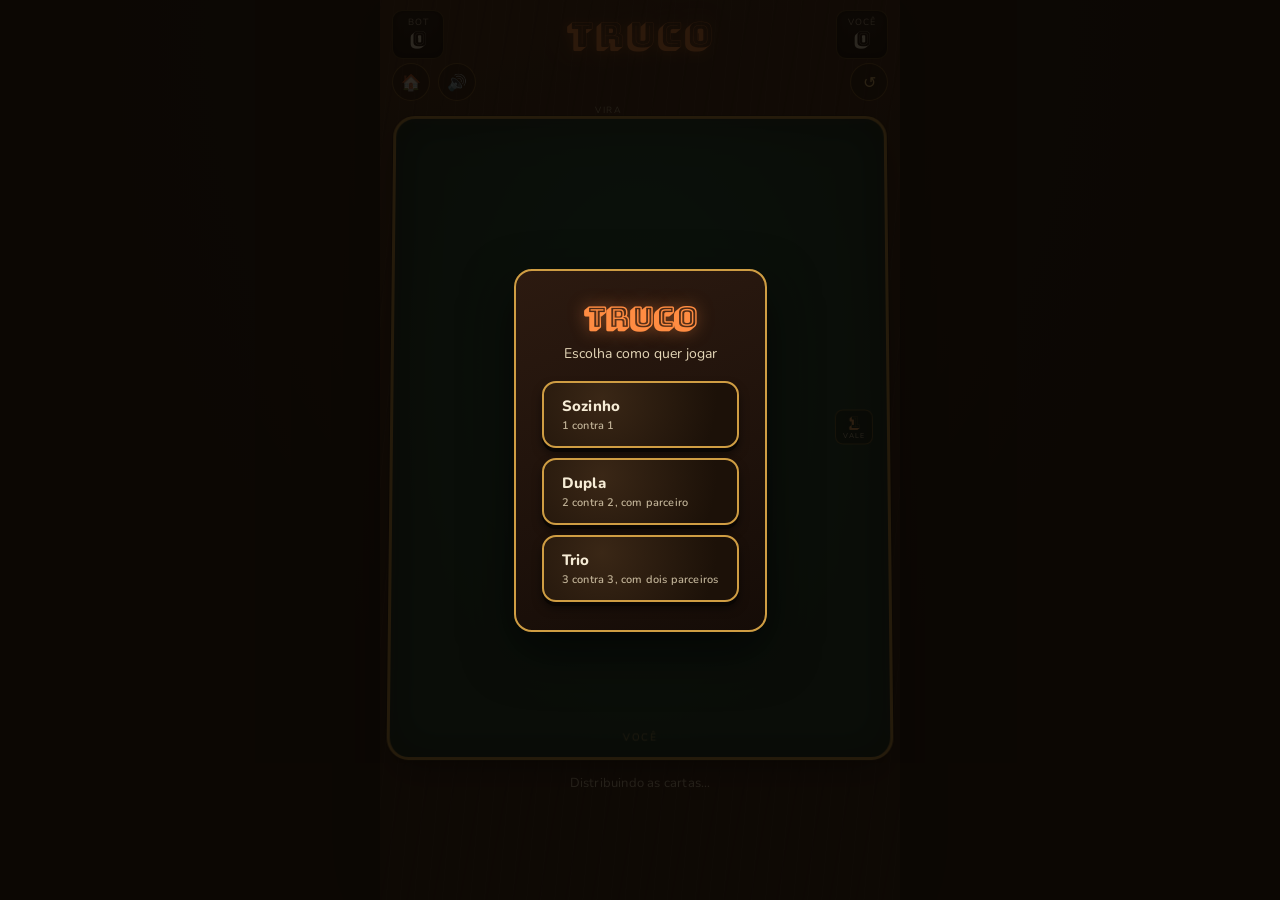
==== commit 46bafb4a: "Vira: selo flutuante (position:absolute) em vez de linha no fluxo A mesa não muda mais de tamanho qu" ====
--- a/games/truco/index.html
+++ b/games/truco/index.html
@@ -151,6 +151,7 @@
   /* ---------- Table / felt ---------- */
   .table-wrap{
     flex:1;
+    position:relative;
     display:flex; flex-direction:column;
     padding:6px 10px 10px;
     perspective:1200px;
@@ -308,18 +309,23 @@
     width:1px; height:1px;
   }
 
-  /* vira: faixa própria entre o título e a mesa */
+  /* vira: selo flutuante entre o título e a mesa — não ocupa espaço no
+     layout (position:absolute), então a mesa nunca muda de tamanho por
+     causa dele. */
   .vira-bar{
-    display:flex; align-items:center; justify-content:center; gap:7px;
-    padding:0 0 4px;
-    z-index:5;
+    position:absolute;
+    top:-34px; left:50%;
+    transform:translateX(-50%);
+    display:flex; align-items:center; gap:7px;
+    z-index:10;
+    pointer-events:none;
   }
   .vira-bar .cap{ font-size:9px; letter-spacing:1.5px; color:var(--cream-dim); opacity:0.75; text-transform:uppercase; }
   .vira-card-wrap{
-    width:42px; height:58px;
+    width:56px; height:78px;
     display:flex; align-items:center; justify-content:center;
   }
-  .vira-card-wrap .card{ transform: scale(0.62) rotate(8deg); transform-origin:center; }
+  .vira-card-wrap .card{ transform: scale(0.85) rotate(8deg); transform-origin:center; }
 
   .play-area{
     position:relative;
@@ -615,12 +621,11 @@
     <button class="icon-btn" id="newGameBtn" title="Nova partida">↺</button>
   </div>
 
-  <div class="vira-bar" id="viraBar">
-    <span class="cap">vira</span>
-    <div class="vira-card-wrap"><div class="card" id="viraCard"></div></div>
-  </div>
-
   <div class="table-wrap">
+    <div class="vira-bar" id="viraBar">
+      <span class="cap">vira</span>
+      <div class="vira-card-wrap"><div class="card" id="viraCard"></div></div>
+    </div>
     <div class="felt" id="felt">
 
       <div class="zone bot-zone" id="botZone"></div>
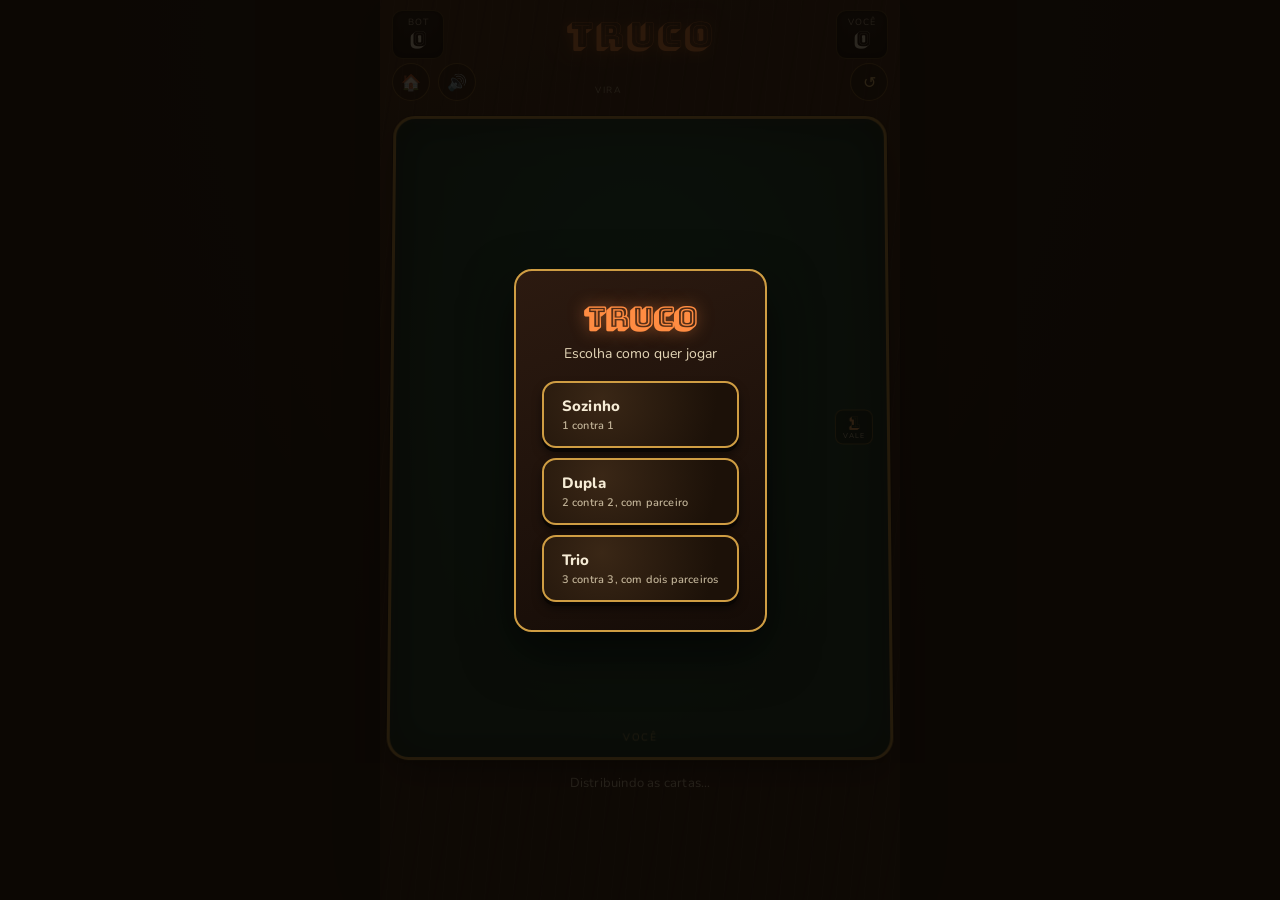
==== commit b5c5a087: "Corrige vira sobrepondo a mão do bot no 1x1 No solo, a mão do bot fica bem no topo do feltro (difere" ====
--- a/games/truco/index.html
+++ b/games/truco/index.html
@@ -314,7 +314,7 @@
      causa dele. */
   .vira-bar{
     position:absolute;
-    top:-34px; left:50%;
+    top:-54px; left:50%;
     transform:translateX(-50%);
     display:flex; align-items:center; gap:7px;
     z-index:10;
